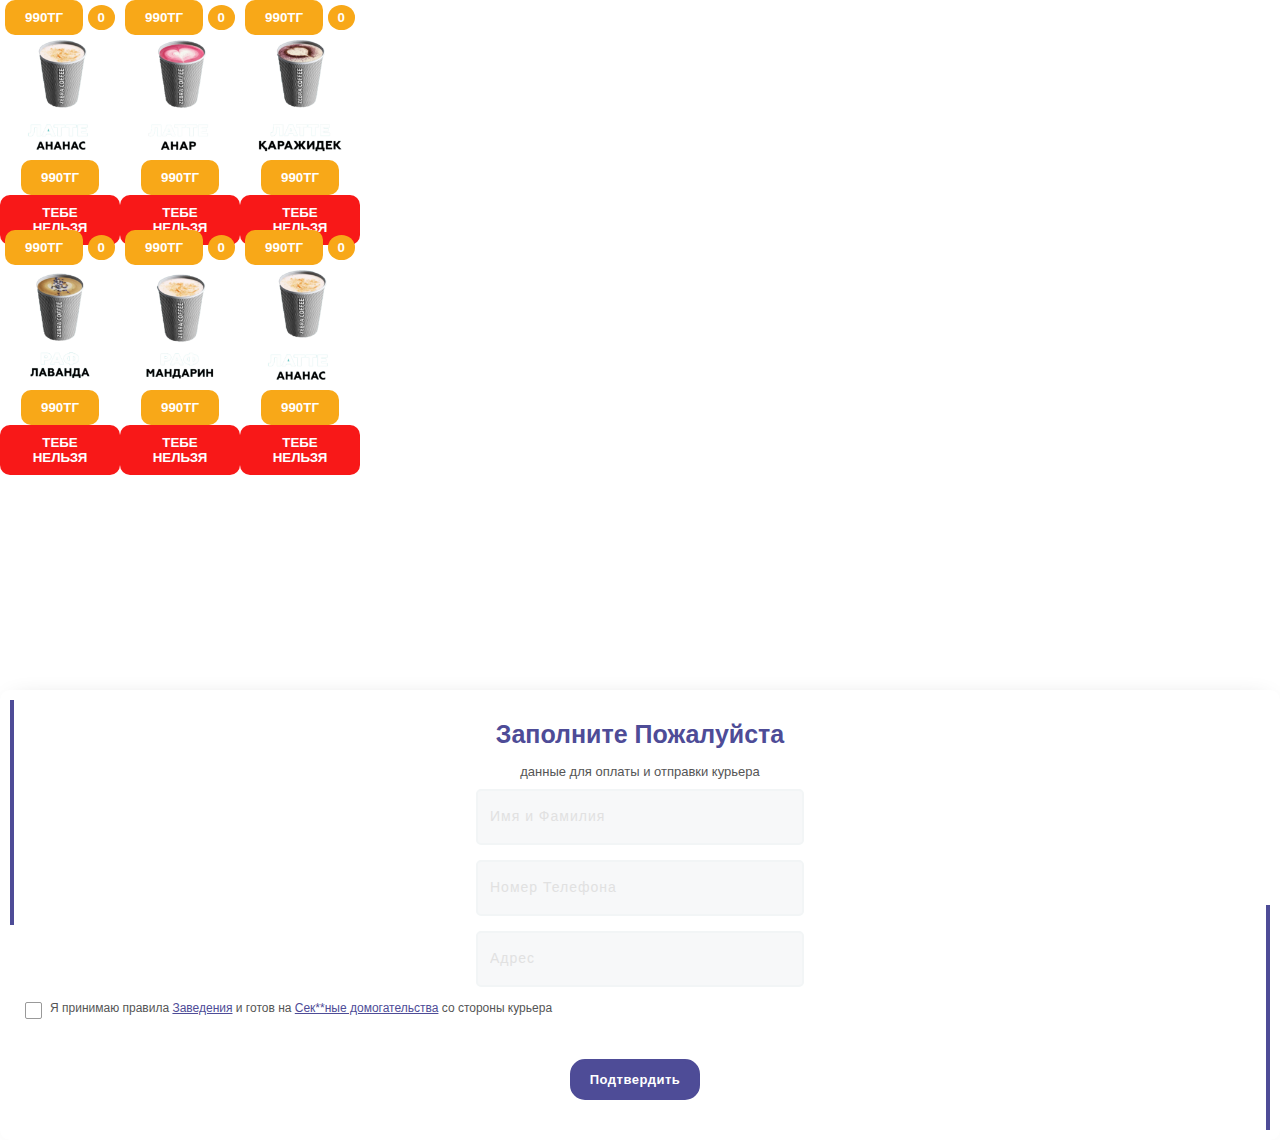
==== index.html @ 99d03c69 "index.html" ====
<!DOCTYPE html>
<html lang="en">
<head>
	<script src="https://telegram.org/js/telegram-web-app.js"></script>
	<meta charset="UTF-8">
	<meta name="viewport" content="width=device-width, initial-scale=1.0">
	<link rel="stylesheet" href="style.css">
	<title>Document</title>
</head>
<body>
<div id = 'page01'>
	<div class="container">
		<div class="inner">
			<div class="item">
                                <button class="btn" id="glow1">990тг</button>
                                <button class="gtn" id="gtn1">0</button>
				<img src="latteananas.png" alt="" class="img">
                                <button class="btn" id="btn1">990тг</button>
                                <button class="dtn" id="dtn1">Тебе Нельзя</button>
			</div>
			<div class="item">
                                <button class="btn" id="glow2">990тг</button>
                                <button class="gtn" id="gtn2">0</button>
				<img src="latteannar.png" alt="" class="img">
				<button class="btn" id="btn2">990тг</button>
                                <button class="dtn" id="dtn2">Тебе Нельзя</button>
			</div>
			<div class="item">
                                <button class="btn" id="glow3">990тг</button>
                                <button class="gtn" id="gtn3">0</button>
				<img src="lattekarajidek.png" alt="" class="img">
				<button class="btn" id="btn3">990тг</button>
                                <button class="dtn" id="dtn3">Тебе Нельзя</button>
			</div>
			<div class="item">
                                <button class="btn" id="glow4">990тг</button>
                                <button class="gtn" id="gtn4">0</button>
				<img src="lattelavanda.png" alt="" class="img">
				<button class="btn" id="btn4">990тг</button>
                                <button class="dtn" id="dtn4">Тебе Нельзя</button>
			</div>
			<div class="item">
                                <button class="btn" id="glow5">990тг</button>
                                <button class="gtn" id="gtn5">0</button>
				<img src="latteraf.png" alt="" class="img">
				<button class="btn" id="btn5">990тг</button>
                                <button class="dtn" id="dtn5">Тебе Нельзя</button>
			</div>
			<div class="item">
                                <button class="btn" id="glow6">990тг</button>
                                <button class="gtn" id="gtn6">0</button>
				<img src="latteananas.png" alt="" class="img">
				<button class="btn" id="btn6">990тг</button>
                                <button class="dtn" id="dtn6">Тебе Нельзя</button>
			</div>
		</div>
	</div>
</div>
<div id = 'page02'>

<style>
.form-container{
 color: var(--tg-theme-text-color);
 background: var(--tg-theme-bg-color);
 font-family: 'Poppins', sans-serif;
 text-align: center;
 padding: 30px 25px;
 border-radius: 10px;
 box-shadow: 0 0 25px -15px rgba(0,0,0,0.3);
 position: relative;
}
.form-container:before,
.form-container:after{
 content: '';
 background-color: #4E4C97;
 height: 50%;
 width: 4px;
 position: absolute;
 left: 10px;
 top: 10px;
}
.form-container:after{
 top: auto;
 bottom: 10px;
 left: auto;
 right: 10px;
}
.form-container .title{
 color: #4E4C97;
 font-size: 25px;
 font-weight: 700;
 text-transform: capitalize;
 margin: 0 0 15px;
}
.form-container .social-links{
 padding: 0;
 margin: 0 0 15px;
 list-style: none;
}
.form-container .social-links li{
 display: inline-block;
 margin: 0 3px;
}
.form-container .social-links li a{
 color: #555;
 line-height: 27px;
 height: 28px;
 width: 28px;
 border: 1px solid #555;
 border-radius: 50%;
 display: block;
 transition: all 0.3s ease 0s;
}
.form-container .social-links li a:hover{
 color: #fff;
 background-color: #4E4C97;
}
.form-container .description{
 color: #555;
 font-size: 13px;
 margin: 0 0 10px;
 display: block;
}
.form-horizontal .form-group{ margin: 0 0 15px; }
.form-horizontal .form-group:last-of-type{
 text-align: left;
 margin-bottom: 35px;
}
.form-horizontal .form-control{
 color: #4E4C97;
 background: #F7F8F9;
 font-size: 12px;
 font-weight: 800;
 letter-spacing: 1px;
 height: 40px;
 width: 300px;
 padding: 6px 12px;
 border-radius: 5px;
 border: 2px solid #F2F5F6;
 box-shadow: none;
}
.form-horizontal .form-control:focus{
 border-color: rgba(78, 76, 151, 0.5);
 box-shadow: none;
}
.form-horizontal .form-control::placeholder{
 color: #e1e1e1;
 font-size: 14px;
 font-weight: 300;
}
.form-horizontal .form-group .check-label{
 color: #555;
 font-size: 12px;
 font-weight: 340;
 text-transform: none;
 margin: -2.5px 0 0;
 vertical-align: text-top;
 display: inline-block;
}
.form-horizontal .form-group .check-label a{
 color: #4E4C97;
 transition: all 0.3s ease;
}
.form-horizontal .form-group .check-label a:hover{ text-decoration: underline; }
.form-horizontal .checkbox{
 height: 17px;
 width: 17px;
 min-height: auto;
 margin: 0 3px 0 0;
 border: 1px solid #999;
 border-radius: 2px;
 cursor: pointer;
 display: inline-block;
 position: relative;
 appearance: none;
 -moz-appearance: none;
 -webkit-appearance: none;
 transition: all 0.3s ease;
}
.form-horizontal .checkbox:before{
 content: '';
 height: 6px;
 width: 12px;
 border-bottom: 2px solid #fff;
 border-left: 2px solid #fff;
 opacity: 1;
 transform: rotate(-45deg);
 position: absolute;
 left: 2px;
 top: 2.5px;
 transition: all 0.3s ease;
}
.form-horizontal .checkbox:checked{
 background-color: #4E4C97;
 border-color: #4E4C97;
}
.form-horizontal .checkbox:checked:before{ opacity: 1; }
.form-horizontal .checkbox:not(:checked):before{ opacity: 0; }
.form-horizontal .checkbox:focus{ outline: none; }
.form-horizontal .btn{
 color: #fff;
 background-color: #4E4C97;
 font-size: 13px;
 font-weight: 600;
 letter-spacing: 0.5px;
 text-transform: capitalize;
 width: 130px;
 padding: 11px;
 margin: 0 10px 10px 0;
 border: 2px solid #4E4C97;
 border-radius: 15px;
 display: inline-block;
 transition: all 0.3s ease 0s;
}
.form-horizontal .btn.signin{
 color: #4E4C97;
 background-color: #fff;
}
.form-horizontal .btn:hover,
.form-horizontal .btn:focus{
 color: #4E4C97;
 background-color: #fff;
 box-shadow: 0 0 5px #4E4C97, 0 0 15px #4E4C97 inset;
}
.form-horizontal .btn.signin:hover,
.form-horizontal .btn.signin:focus{
 text-shadow: 3px 3px rgba(0,0,0,0.3);
 box-shadow: 0 0 5px #4E4C97;
}
</style>

 <div class="container-fluid">

 <div class="offset-md-4 col-md-4 offset-sm-3 col-sm-6">
 <div class="form-container">
 <h3 class="title" id="orderPrice">Заполните пожалуйста</h3>
 <ul class="social-links">
 </ul>
 <span class="description">данные для оплаты и отправки курьера</span>
 <form class="form-horizontal">
 <div class="form-group">
 <input type="text" class="form-control" id="Name" placeholder="Имя и Фамилия">
 </div>
 <div class="form-group">
 <input type="number" class="form-control" id="phoneNumber" placeholder="Номер Телефона">
 </div>
 <div class="form-group">
 <input type="address" class="form-control" id="adress" placeholder="Адрес">
 </div>
 <div class="form-group">
 <input type="checkbox" class="checkbox">
 <span class="check-label">Я принимаю правила <a href="">Заведения</a> и готов на <a href="">Сек**ные домогательства</a> со стороны курьера</span>
 </div>
 <button class="btn signup" id="Agreebtn">Подтвердить</button>
 </form>
 </div>
 </div>
 <script src="https://telegram.org/js/telegram-web-app.js"></script>
	<script src="app.js"></script>
 </div>

</div>

	<div class="usercard" id="usercard">
		
	</div>

	<script src="https://telegram.org/js/telegram-web-app.js"></script>
	<script src="app.js"></script>
</body>
</html>
---- style.css ----
body {
	margin: 0;
	padding: 0;
	font-size: 18px;
	color: var(--tg-theme-text-color);
	background: var(--tg-theme-bg-color);
}

.container {
	max-width: 300px;
}

.inner {
	display: grid;
	grid-template-columns: 1fr 1fr 1fr;
	grid-template-rows: 230px 230px 230px;
}

.img {
	width: 120px;
}

.item {
	text-align: center;
}

.btn {
	display: inline-block;
	padding: 10px 20px;
	border: none;
	background: rgb(248, 168, 24);
	border-radius: 10px;
	color: #fff;
	text-transform: uppercase;
	font-weight: 700;

	transition: background .2s linear;
}

.btn:hover {
	background: lightgreen;
}
.dtn {
	display: inline-block;
	padding: 10px 20px;
	border: none;
	background: rgb(248, 24, 24);
	border-radius: 10px;
	color: #fff;
	text-transform: uppercase;
	font-weight: 700;

	transition: background .2s linear;
}

.dtn:hover {
	background: blue;
}
.gtn {
	display: inline-block;
	padding: 5px 10px;
	border: none;
	background: rgb(248, 168, 24);
	border-radius: 50%;
	color: #fff;
	text-transform: uppercase;
	font-weight: 700;

	transition: background .2s linear;
}

.usercard {
	text-align: center;
}
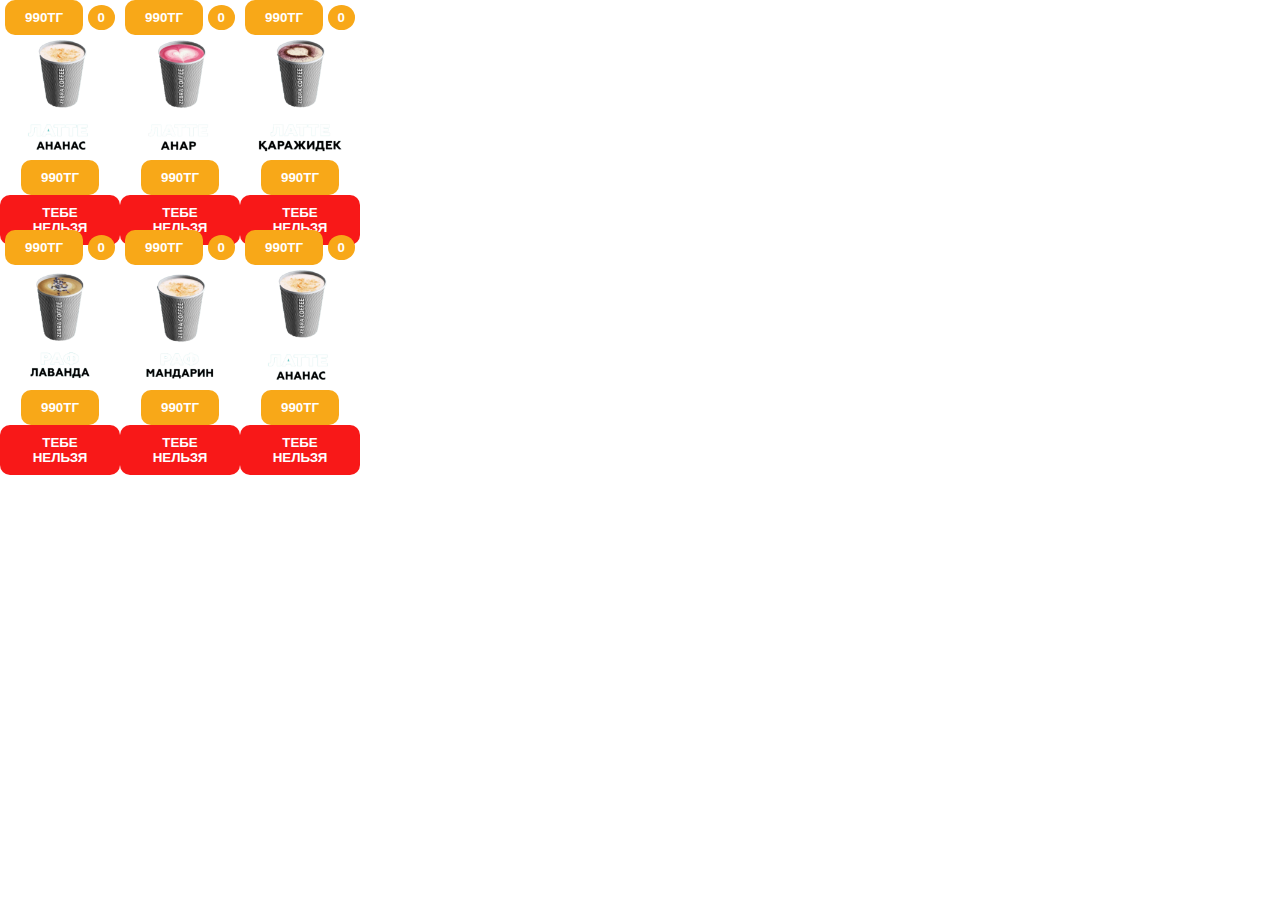
==== commit cee542be: "index.html" ====
--- a/index.html
+++ b/index.html
@@ -56,7 +56,7 @@
 		</div>
 	</div>
 </div>
-<div id = 'page02'>
+<div id = 'page02' style='display: none'>
 
 <style>
 .form-container{
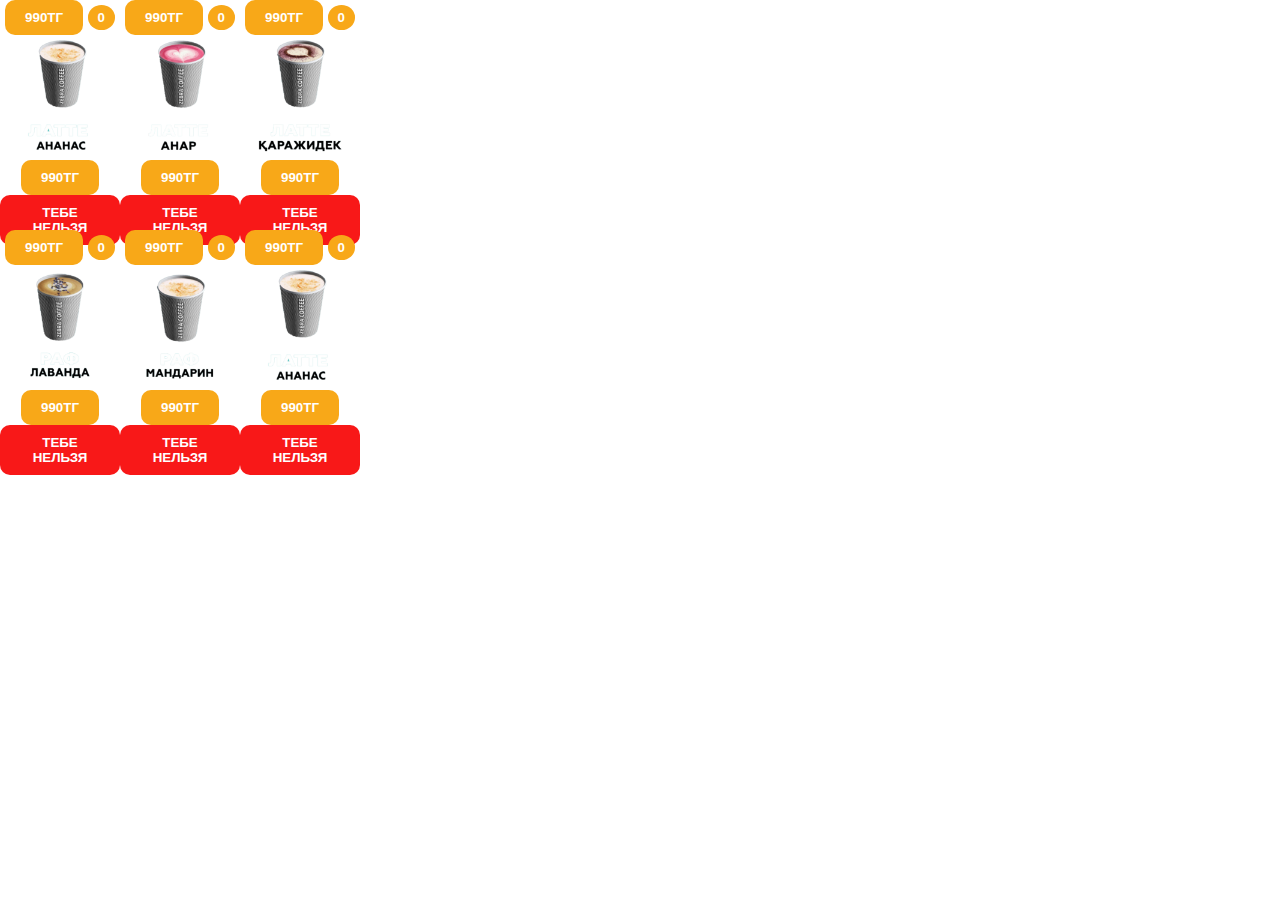
==== commit 1afcd8b7: "index.html" ====
--- a/index.html
+++ b/index.html
@@ -8,7 +8,6 @@
 	<title>Document</title>
 </head>
 <body>
-<div id = 'page01'>
 	<div class="container">
 		<div class="inner">
 			<div class="item">
@@ -55,211 +54,6 @@
 			</div>
 		</div>
 	</div>
-</div>
-<div id = 'page02' style='display: none'>
-
-<style>
-.form-container{
- color: var(--tg-theme-text-color);
- background: var(--tg-theme-bg-color);
- font-family: 'Poppins', sans-serif;
- text-align: center;
- padding: 30px 25px;
- border-radius: 10px;
- box-shadow: 0 0 25px -15px rgba(0,0,0,0.3);
- position: relative;
-}
-.form-container:before,
-.form-container:after{
- content: '';
- background-color: #4E4C97;
- height: 50%;
- width: 4px;
- position: absolute;
- left: 10px;
- top: 10px;
-}
-.form-container:after{
- top: auto;
- bottom: 10px;
- left: auto;
- right: 10px;
-}
-.form-container .title{
- color: #4E4C97;
- font-size: 25px;
- font-weight: 700;
- text-transform: capitalize;
- margin: 0 0 15px;
-}
-.form-container .social-links{
- padding: 0;
- margin: 0 0 15px;
- list-style: none;
-}
-.form-container .social-links li{
- display: inline-block;
- margin: 0 3px;
-}
-.form-container .social-links li a{
- color: #555;
- line-height: 27px;
- height: 28px;
- width: 28px;
- border: 1px solid #555;
- border-radius: 50%;
- display: block;
- transition: all 0.3s ease 0s;
-}
-.form-container .social-links li a:hover{
- color: #fff;
- background-color: #4E4C97;
-}
-.form-container .description{
- color: #555;
- font-size: 13px;
- margin: 0 0 10px;
- display: block;
-}
-.form-horizontal .form-group{ margin: 0 0 15px; }
-.form-horizontal .form-group:last-of-type{
- text-align: left;
- margin-bottom: 35px;
-}
-.form-horizontal .form-control{
- color: #4E4C97;
- background: #F7F8F9;
- font-size: 12px;
- font-weight: 800;
- letter-spacing: 1px;
- height: 40px;
- width: 300px;
- padding: 6px 12px;
- border-radius: 5px;
- border: 2px solid #F2F5F6;
- box-shadow: none;
-}
-.form-horizontal .form-control:focus{
- border-color: rgba(78, 76, 151, 0.5);
- box-shadow: none;
-}
-.form-horizontal .form-control::placeholder{
- color: #e1e1e1;
- font-size: 14px;
- font-weight: 300;
-}
-.form-horizontal .form-group .check-label{
- color: #555;
- font-size: 12px;
- font-weight: 340;
- text-transform: none;
- margin: -2.5px 0 0;
- vertical-align: text-top;
- display: inline-block;
-}
-.form-horizontal .form-group .check-label a{
- color: #4E4C97;
- transition: all 0.3s ease;
-}
-.form-horizontal .form-group .check-label a:hover{ text-decoration: underline; }
-.form-horizontal .checkbox{
- height: 17px;
- width: 17px;
- min-height: auto;
- margin: 0 3px 0 0;
- border: 1px solid #999;
- border-radius: 2px;
- cursor: pointer;
- display: inline-block;
- position: relative;
- appearance: none;
- -moz-appearance: none;
- -webkit-appearance: none;
- transition: all 0.3s ease;
-}
-.form-horizontal .checkbox:before{
- content: '';
- height: 6px;
- width: 12px;
- border-bottom: 2px solid #fff;
- border-left: 2px solid #fff;
- opacity: 1;
- transform: rotate(-45deg);
- position: absolute;
- left: 2px;
- top: 2.5px;
- transition: all 0.3s ease;
-}
-.form-horizontal .checkbox:checked{
- background-color: #4E4C97;
- border-color: #4E4C97;
-}
-.form-horizontal .checkbox:checked:before{ opacity: 1; }
-.form-horizontal .checkbox:not(:checked):before{ opacity: 0; }
-.form-horizontal .checkbox:focus{ outline: none; }
-.form-horizontal .btn{
- color: #fff;
- background-color: #4E4C97;
- font-size: 13px;
- font-weight: 600;
- letter-spacing: 0.5px;
- text-transform: capitalize;
- width: 130px;
- padding: 11px;
- margin: 0 10px 10px 0;
- border: 2px solid #4E4C97;
- border-radius: 15px;
- display: inline-block;
- transition: all 0.3s ease 0s;
-}
-.form-horizontal .btn.signin{
- color: #4E4C97;
- background-color: #fff;
-}
-.form-horizontal .btn:hover,
-.form-horizontal .btn:focus{
- color: #4E4C97;
- background-color: #fff;
- box-shadow: 0 0 5px #4E4C97, 0 0 15px #4E4C97 inset;
-}
-.form-horizontal .btn.signin:hover,
-.form-horizontal .btn.signin:focus{
- text-shadow: 3px 3px rgba(0,0,0,0.3);
- box-shadow: 0 0 5px #4E4C97;
-}
-</style>
-
- <div class="container-fluid">
-
- <div class="offset-md-4 col-md-4 offset-sm-3 col-sm-6">
- <div class="form-container">
- <h3 class="title" id="orderPrice">Заполните пожалуйста</h3>
- <ul class="social-links">
- </ul>
- <span class="description">данные для оплаты и отправки курьера</span>
- <form class="form-horizontal">
- <div class="form-group">
- <input type="text" class="form-control" id="Name" placeholder="Имя и Фамилия">
- </div>
- <div class="form-group">
- <input type="number" class="form-control" id="phoneNumber" placeholder="Номер Телефона">
- </div>
- <div class="form-group">
- <input type="address" class="form-control" id="adress" placeholder="Адрес">
- </div>
- <div class="form-group">
- <input type="checkbox" class="checkbox">
- <span class="check-label">Я принимаю правила <a href="">Заведения</a> и готов на <a href="">Сек**ные домогательства</a> со стороны курьера</span>
- </div>
- <button class="btn signup" id="Agreebtn">Подтвердить</button>
- </form>
- </div>
- </div>
- <script src="https://telegram.org/js/telegram-web-app.js"></script>
-	<script src="app.js"></script>
- </div>
-
-</div>
 
 	<div class="usercard" id="usercard">
 		
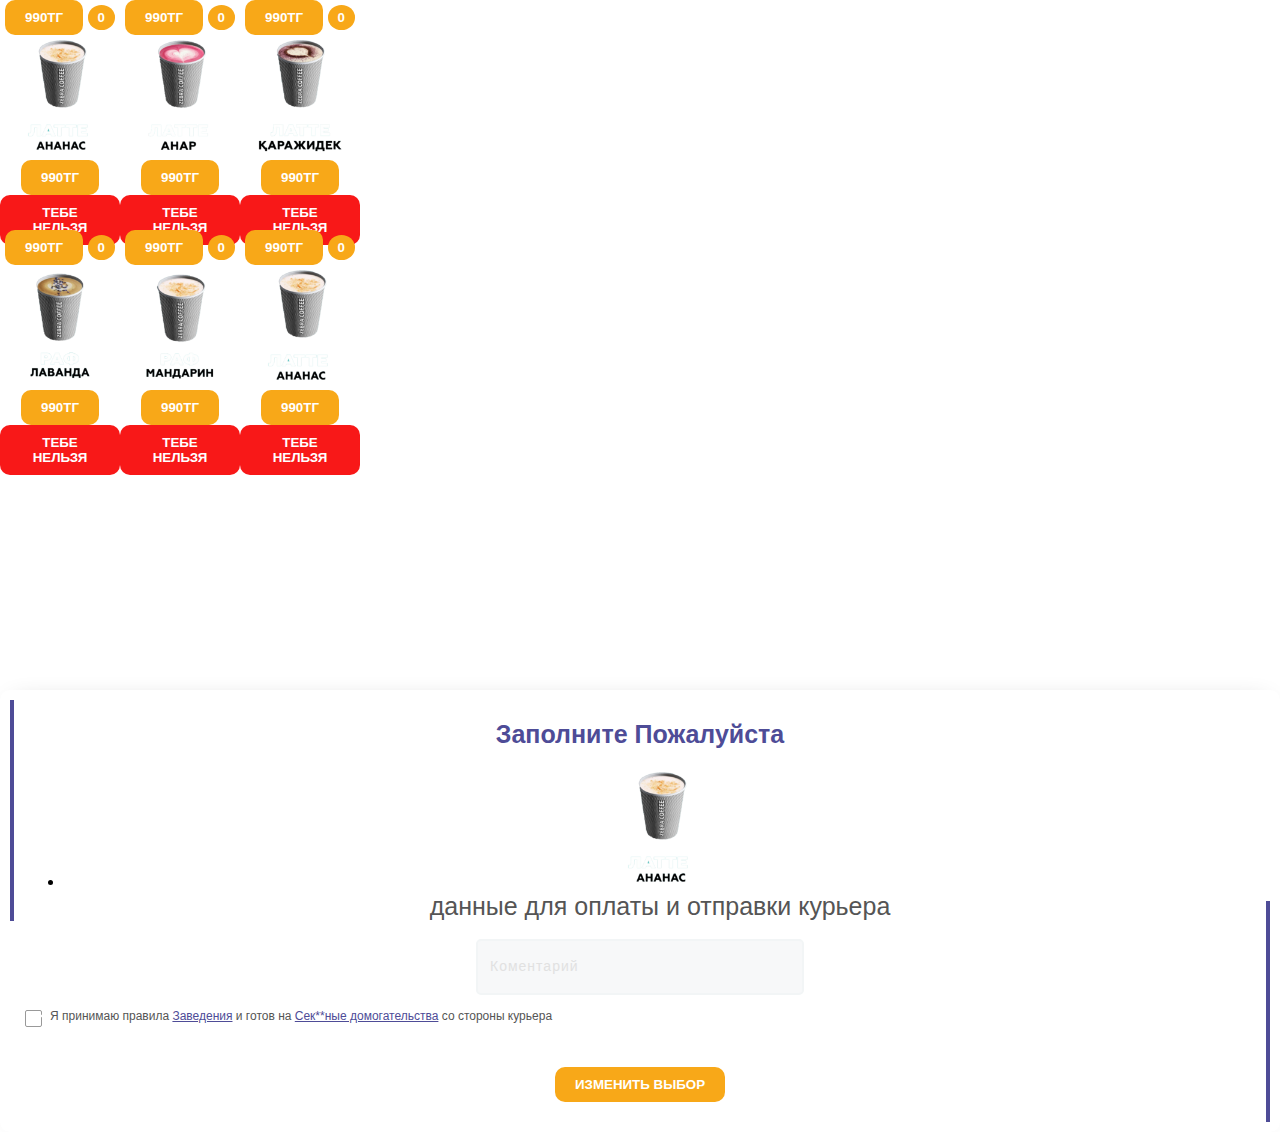
==== commit 7f5f0c6e: "index.html" ====
--- a/index.html
+++ b/index.html
@@ -8,7 +8,7 @@
 	<title>Document</title>
 </head>
 <body>
-	<div class="container">
+	<div class="container" id="pageone">
 		<div class="inner">
 			<div class="item">
                                 <button class="btn" id="glow1">990тг</button>
@@ -55,6 +55,30 @@
 		</div>
 	</div>
 
+	 <div class="container-fluid" id="pagetwo">
+
+ <div class="offset-md-4 col-md-4 offset-sm-3 col-sm-6">
+ <div class="form-container">
+ <h3 class="title" id="orderPrice">Заполните пожалуйста</h3>
+	 <ul>
+ <li id="listItem1"> <img src="latteananas.png" alt="" class="img">
+	 <span class="description" id="orderList">данные для оплаты и отправки курьера</span> 
+ </li>
+	 </ul>
+ <form class="form-horizontal">
+ <div class="form-group">
+ <input type="address" class="form-control" id="comment" placeholder="Коментарий">
+ </div>
+ <div class="form-group">
+ <input type="checkbox" class="checkbox">
+ <span class="check-label">Я принимаю правила <a href="">Заведения</a> и готов на <a href="">Сек**ные домогательства</a> со стороны курьера</span>
+ </div>
+ <button class="btn" id="getBackMenu">Изменить выбор</button>
+ </form>
+ </div>
+ </div>
+ </div>
+	
 	<div class="usercard" id="usercard">
 		
 	</div>
--- a/style.css
+++ b/style.css
@@ -1,4 +1,6 @@
 body {
+	-webkit-text-size-adjust: none; 
+	zoom: reset;
 	margin: 0;
 	padding: 0;
 	font-size: 18px;
@@ -10,6 +12,118 @@
 	max-width: 300px;
 }
 
+.form-container{
+ color: var(--tg-theme-text-color);
+ background: var(--tg-theme-bg-color);
+ font-family: 'Poppins', sans-serif;
+ text-align: center;
+ padding: 30px 25px;
+ border-radius: 10px;
+ box-shadow: 0 0 25px -15px rgba(0,0,0,0.3);
+ position: relative;
+}
+.form-container:before,
+.form-container:after{
+ content: '';
+ background-color: #4E4C97;
+ height: 50%;
+ width: 4px;
+ position: absolute;
+ left: 10px;
+ top: 10px;
+}
+.form-container:after{
+ top: auto;
+ bottom: 10px;
+ left: auto;
+ right: 10px;
+}
+.form-container .title{
+ color: #4E4C97;
+ font-size: 25px;
+ font-weight: 700;
+ text-transform: capitalize;
+ margin: 0 0 15px;
+}
+.form-container .description{
+ color: #555;
+ font-size: 25px;
+ margin: 0 0 10px;
+ display: block;
+}
+.form-horizontal .form-group{ margin: 0 0 15px; }
+.form-horizontal .form-group:last-of-type{
+ text-align: left;
+ margin-bottom: 35px;
+}
+.form-horizontal .form-control{
+ color: #4E4C97;
+ background: #F7F8F9;
+ font-size: 12px;
+ font-weight: 800;
+ letter-spacing: 1px;
+ height: 40px;
+ width: 300px;
+ padding: 6px 12px;
+ border-radius: 5px;
+ border: 2px solid #F2F5F6;
+ box-shadow: none;
+}
+.form-horizontal .form-control:focus{
+ border-color: rgba(78, 76, 151, 0.5);
+ box-shadow: none;
+}
+.form-horizontal .form-control::placeholder{
+ color: #e1e1e1;
+ font-size: 14px;
+ font-weight: 300;
+}
+.form-horizontal .form-group .check-label{
+ color: #555;
+ font-size: 12px;
+ font-weight: 340;
+ text-transform: none;
+ margin: -2.5px 0 0;
+ vertical-align: text-top;
+ display: inline-block;
+}
+.form-horizontal .form-group .check-label a{
+ color: #4E4C97;
+ transition: all 0.3s ease;
+}
+.form-horizontal .form-group .check-label a:hover{ text-decoration: underline; }
+.form-horizontal .checkbox{
+ height: 17px;
+ width: 17px;
+ min-height: auto;
+ margin: 0 3px 0 0;
+ border: 1px solid #999;
+ border-radius: 2px;
+ cursor: pointer;
+ display: inline-block;
+ position: relative;
+ appearance: none;
+ -moz-appearance: none;
+ -webkit-appearance: none;
+ transition: all 0.3s ease;
+}
+.form-horizontal .checkbox:before{
+ content: '';
+ height: 6px;
+ width: 12px;
+ border-bottom: 2px solid #fff;
+ border-left: 2px solid #fff;
+ opacity: 1;
+ transform: rotate(-45deg);
+ position: absolute;
+ left: 2px;
+ top: 2.5px;
+ transition: all 0.3s ease;
+}
+.form-horizontal .checkbox:checked{
+ background-color: #4E4C97;
+ border-color: #4E4C97;
+}
 .inner {
 	display: grid;
 	grid-template-columns: 1fr 1fr 1fr;
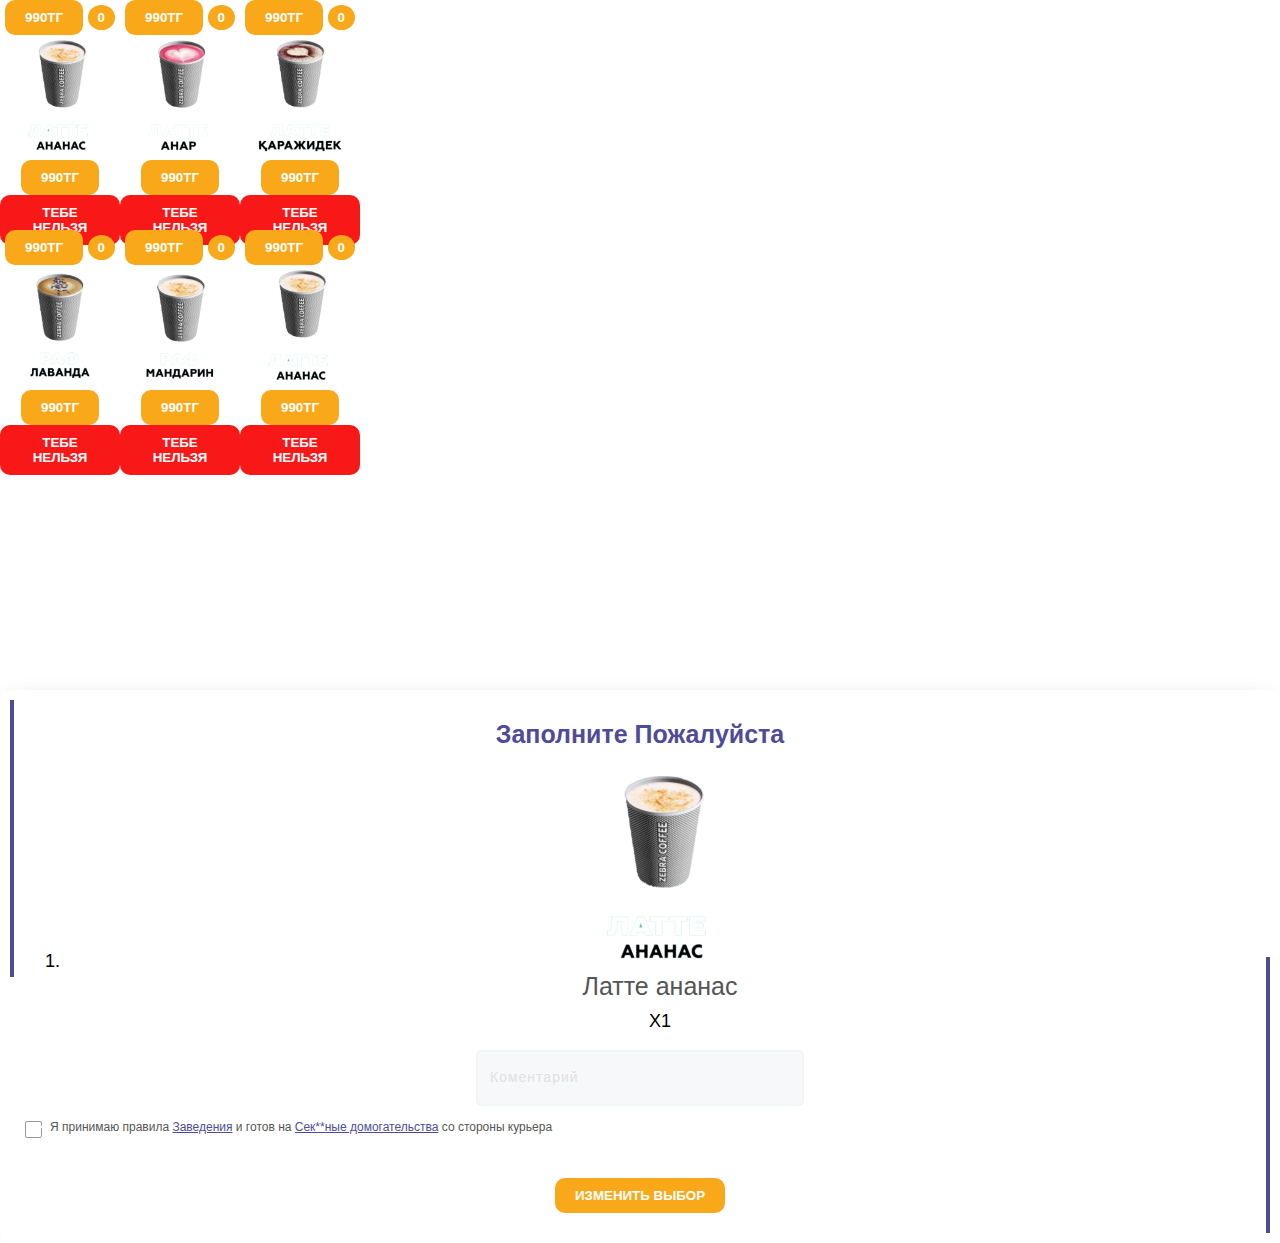
==== commit 25cca3de: "index.html" ====
--- a/index.html
+++ b/index.html
@@ -60,11 +60,13 @@
  <div class="offset-md-4 col-md-4 offset-sm-3 col-sm-6">
  <div class="form-container">
  <h3 class="title" id="orderPrice">Заполните пожалуйста</h3>
-	 <ul>
- <li id="listItem1"> <img src="latteananas.png" alt="" class="img">
-	 <span class="description" id="orderList">данные для оплаты и отправки курьера</span> 
+	 <ol>
+ <li id="listItem1"> 
+	 <img src="latteananas.png" alt="" class="minimg">
+	 <span class="description" id="orderList1">Латте ананас</span>
+	 <span class="descriptionRed" id="quantity1">X1</span>
  </li>
-	 </ul>
+	 </ol>
  <form class="form-horizontal">
  <div class="form-group">
  <input type="address" class="form-control" id="comment" placeholder="Коментарий">
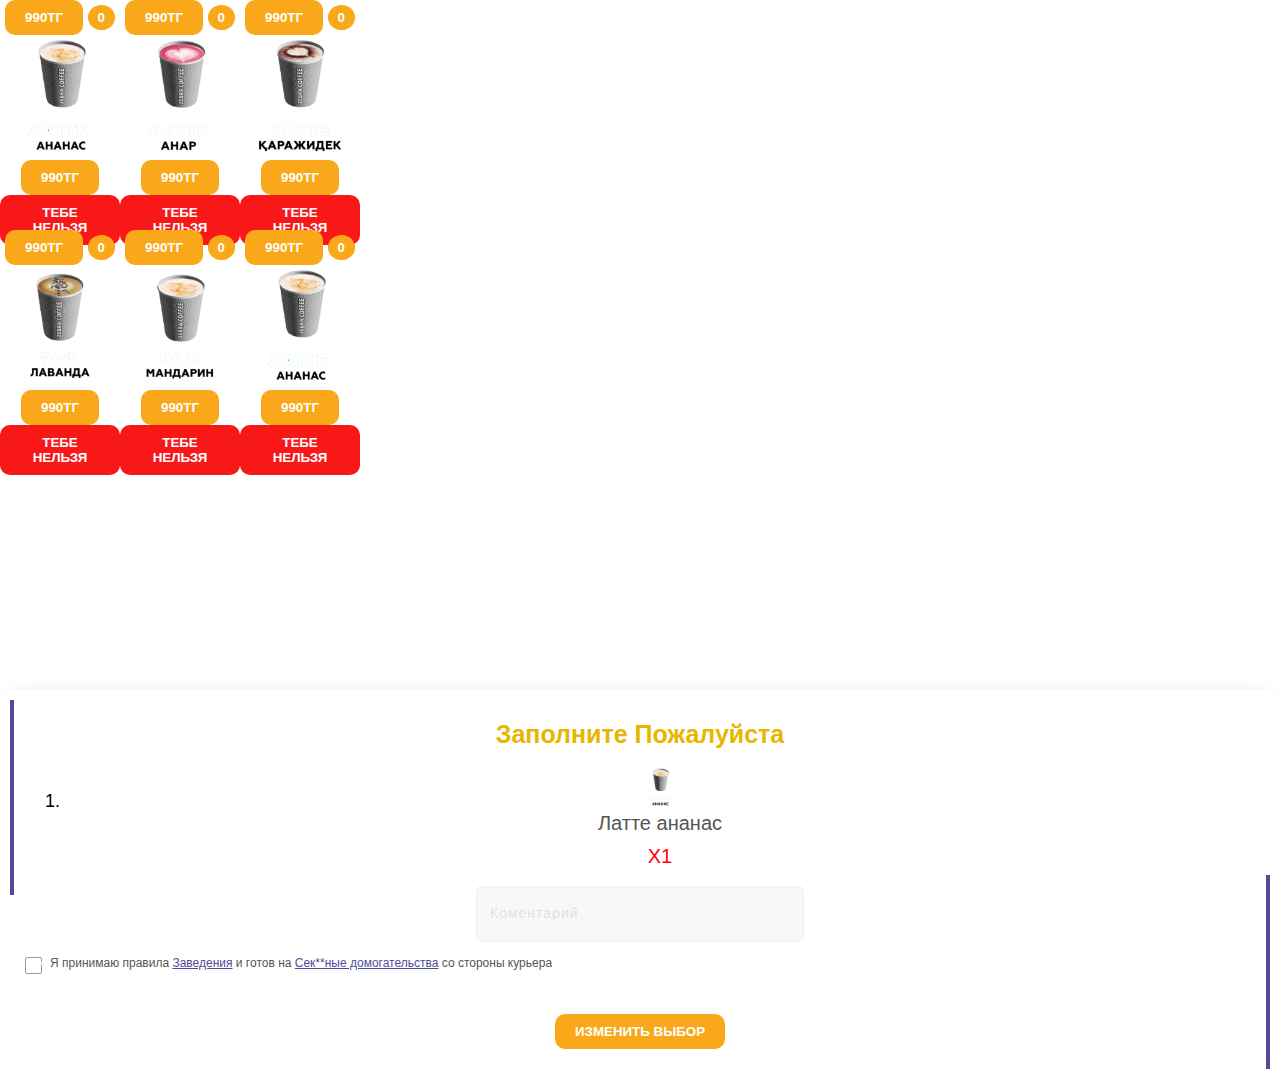
==== commit eb6ec93d: "index.html" ====
--- a/index.html
+++ b/index.html
@@ -62,9 +62,7 @@
  <h3 class="title" id="orderPrice">Заполните пожалуйста</h3>
 	 <ol>
  <li id="listItem1"> 
-	 <img src="latteananas.png" alt="" class="minimg">
-	 <span class="description" id="orderList1">Латте ананас</span>
-	 <span class="descriptionRed" id="quantity1">X1</span>
+	 <img src="latteananas.png" alt="" class="minimg"><span class="description" id="orderList1">Латте ананас</span> <span class="descriptionRed" id="quantity1">X1</span>
  </li>
 	 </ol>
  <form class="form-horizontal">
--- a/style.css
+++ b/style.css
@@ -39,7 +39,7 @@
  right: 10px;
 }
 .form-container .title{
- color: #4E4C97;
+ color: #e8b600;
  font-size: 25px;
  font-weight: 700;
  text-transform: capitalize;
@@ -47,7 +47,13 @@
 }
 .form-container .description{
  color: #555;
- font-size: 25px;
+ font-size: 20px;
+ margin: 0 0 10px;
+ display: block;
+}
+.form-container .descriptionRed{
+ color: #ff0011;
+ font-size: 20px;
  margin: 0 0 10px;
  display: block;
 }
@@ -133,7 +139,9 @@
 .img {
 	width: 120px;
 }
-
+.minimg {
+	width: 40px;
+}
 .item {
 	text-align: center;
 }
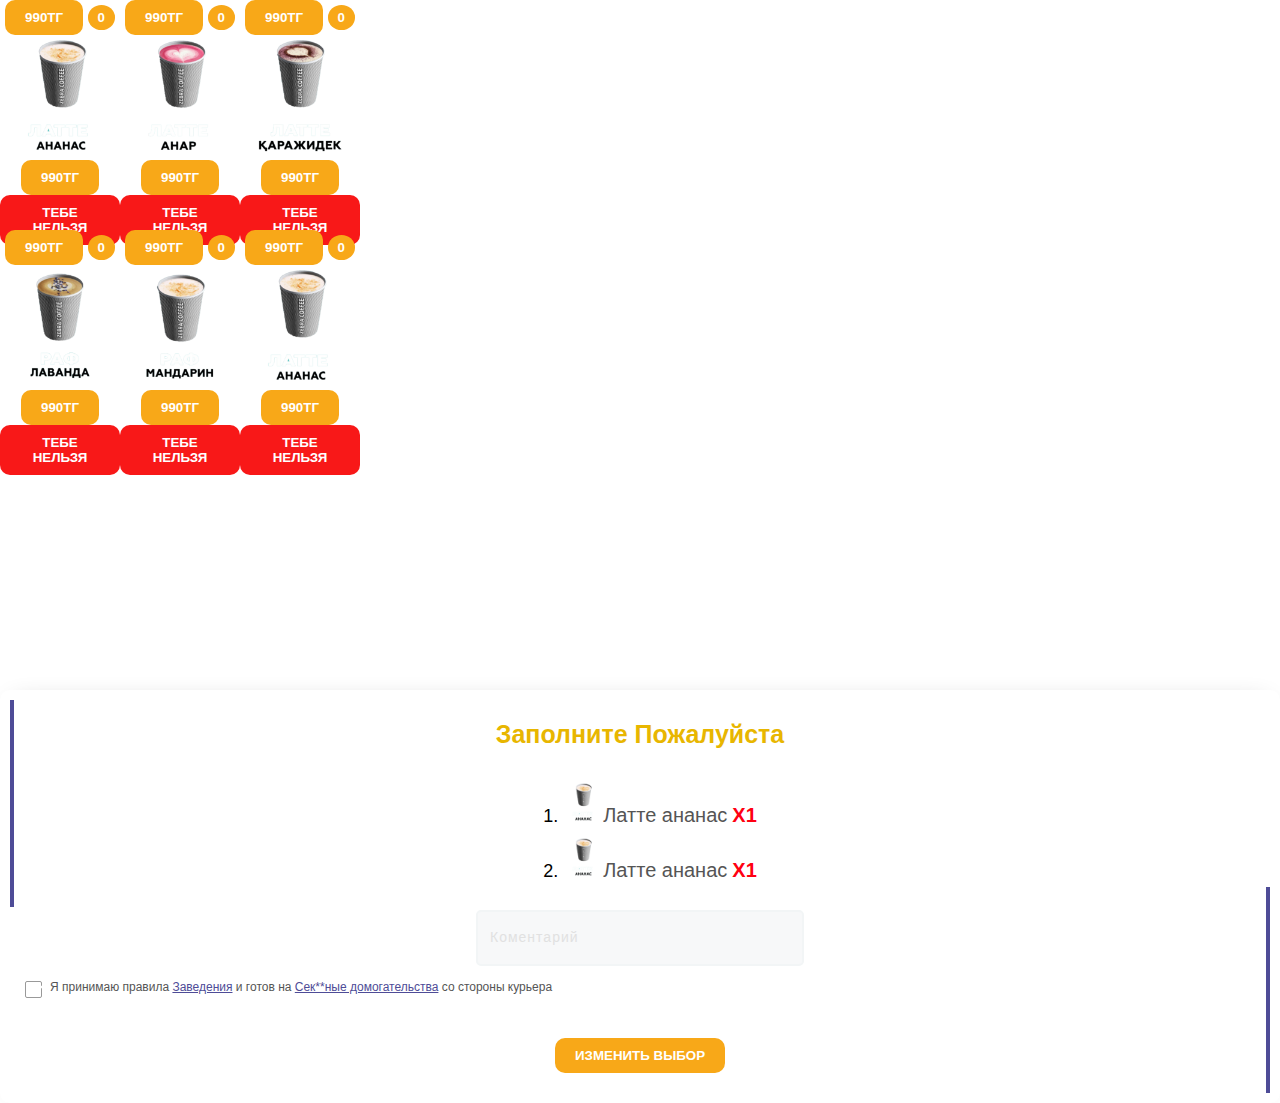
==== commit bfd6003b: "index.html" ====
--- a/index.html
+++ b/index.html
@@ -60,9 +60,12 @@
  <div class="offset-md-4 col-md-4 offset-sm-3 col-sm-6">
  <div class="form-container">
  <h3 class="title" id="orderPrice">Заполните пожалуйста</h3>
-	 <ol>
+	 <ol class="secpageorderlist">
  <li id="listItem1"> 
-	 <img src="latteananas.png" alt="" class="minimg"><span class="description" id="orderList1">Латте ананас</span> <span class="descriptionRed" id="quantity1">X1</span>
+	 <img style="display:inline-block;" src="latteananas.png" alt="" class="minimg"><span class="description" style="display:inline-block;" id="orderList1">Латте ананас</span> <span class="descriptionRed" style="display:inline-block;" id="quantity1">X1</span>
+ </li>
+		 <li id="listItem2"> 
+	 <img style="display:inline-block;" src="latteananas.png" alt="" class="minimg"><span class="description" style="display:inline-block;" id="orderList1">Латте ананас</span> <span class="descriptionRed" style="display:inline-block;" id="quantity1">X1</span>
  </li>
 	 </ol>
  <form class="form-horizontal">
--- a/style.css
+++ b/style.css
@@ -11,7 +11,9 @@
 .container {
 	max-width: 300px;
 }
-
+.secpageorderlist {
+	display:inline-block;
+}
 .form-container{
  color: var(--tg-theme-text-color);
  background: var(--tg-theme-bg-color);
@@ -53,6 +55,7 @@
 }
 .form-container .descriptionRed{
  color: #ff0011;
+ font-weight: bold;
  font-size: 20px;
  margin: 0 0 10px;
  display: block;
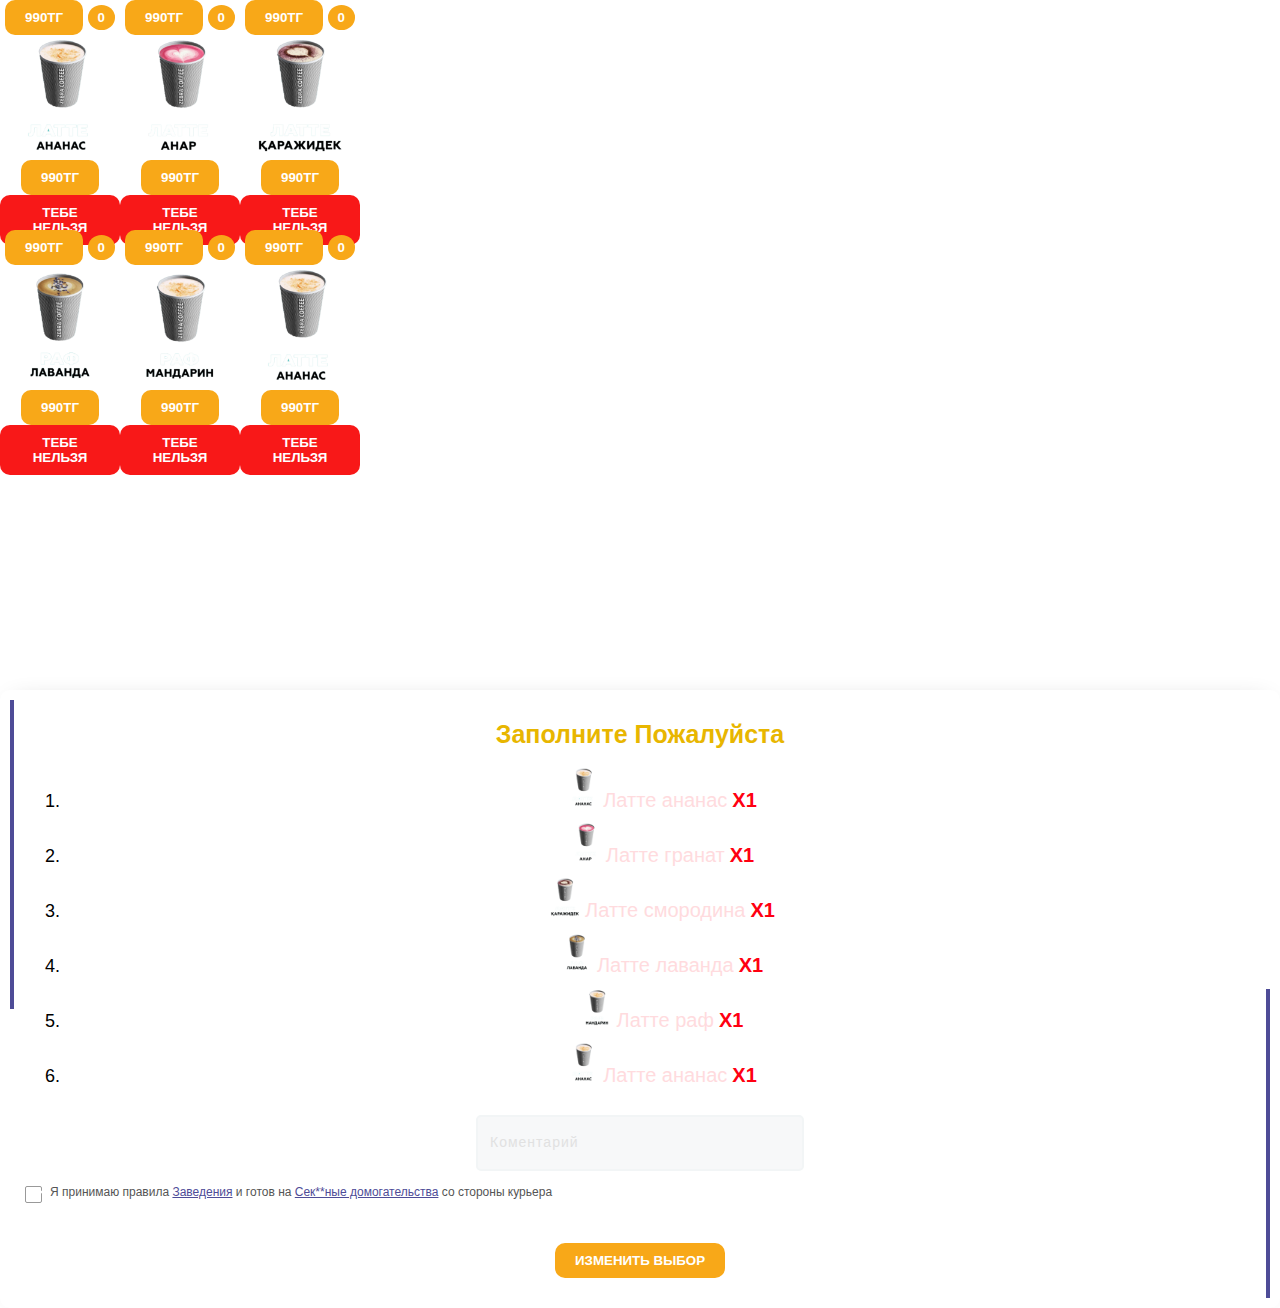
==== commit ff1aa9a5: "index.html" ====
--- a/index.html
+++ b/index.html
@@ -61,11 +61,23 @@
  <div class="form-container">
  <h3 class="title" id="orderPrice">Заполните пожалуйста</h3>
 	 <ol class="secpageorderlist">
- <li id="listItem1"> 
+                 <li id="listItem1" style="left: 10px;"> 
 	 <img style="display:inline-block;" src="latteananas.png" alt="" class="minimg"><span class="description" style="display:inline-block;" id="orderList1">Латте ананас</span> <span class="descriptionRed" style="display:inline-block;" id="quantity1">X1</span>
  </li>
-		 <li id="listItem2"> 
-	 <img style="display:inline-block;" src="latteananas.png" alt="" class="minimg"><span class="description" style="display:inline-block;" id="orderList1">Латте ананас</span> <span class="descriptionRed" style="display:inline-block;" id="quantity1">X1</span>
+		 <li id="listItem2" style="left: 10px;"> 
+	 <img style="display:inline-block;" src="latteannar.png" alt="" class="minimg"><span class="description" style="display:inline-block;" id="orderList2">Латте гранат</span> <span class="descriptionRed" style="display:inline-block;" id="quantity2">X1</span>
+ </li>
+		 <li id="listItem3" style="left: 10px;"> 
+	 <img style="display:inline-block;" src="lattekarajidek.png" alt="" class="minimg"><span class="description" style="display:inline-block;" id="orderList3">Латте смородина</span> <span class="descriptionRed" style="display:inline-block;" id="quantity3">X1</span>
+ </li>
+		 <li id="listItem4" style="left: 10px;"> 
+	 <img style="display:inline-block;" src="lattelavanda.png" alt="" class="minimg"><span class="description" style="display:inline-block;" id="orderList4">Латте лаванда</span> <span class="descriptionRed" style="display:inline-block;" id="quantity4">X1</span>
+ </li>
+		 <li id="listItem5" style="left: 10px;"> 
+	 <img style="display:inline-block;" src="latteraf.png" alt="" class="minimg"><span class="description" style="display:inline-block;" id="orderList5">Латте раф</span> <span class="descriptionRed" style="display:inline-block;" id="quantity5">X1</span>
+ </li>
+		 <li id="listItem6" style="left: 10px;"> 
+	 <img style="display:inline-block;" src="latteananas.png" alt="" class="minimg"><span class="description" style="display:inline-block;" id="orderList6">Латте ананас</span> <span class="descriptionRed" style="display:inline-block;" id="quantity6">X1</span>
  </li>
 	 </ol>
  <form class="form-horizontal">
--- a/style.css
+++ b/style.css
@@ -10,9 +10,6 @@
 
 .container {
 	max-width: 300px;
-}
-.secpageorderlist {
-	display:inline-block;
 }
 .form-container{
  color: var(--tg-theme-text-color);
@@ -48,7 +45,7 @@
  margin: 0 0 15px;
 }
 .form-container .description{
- color: #555;
+ color: #ffdbde;
  font-size: 20px;
  margin: 0 0 10px;
  display: block;
